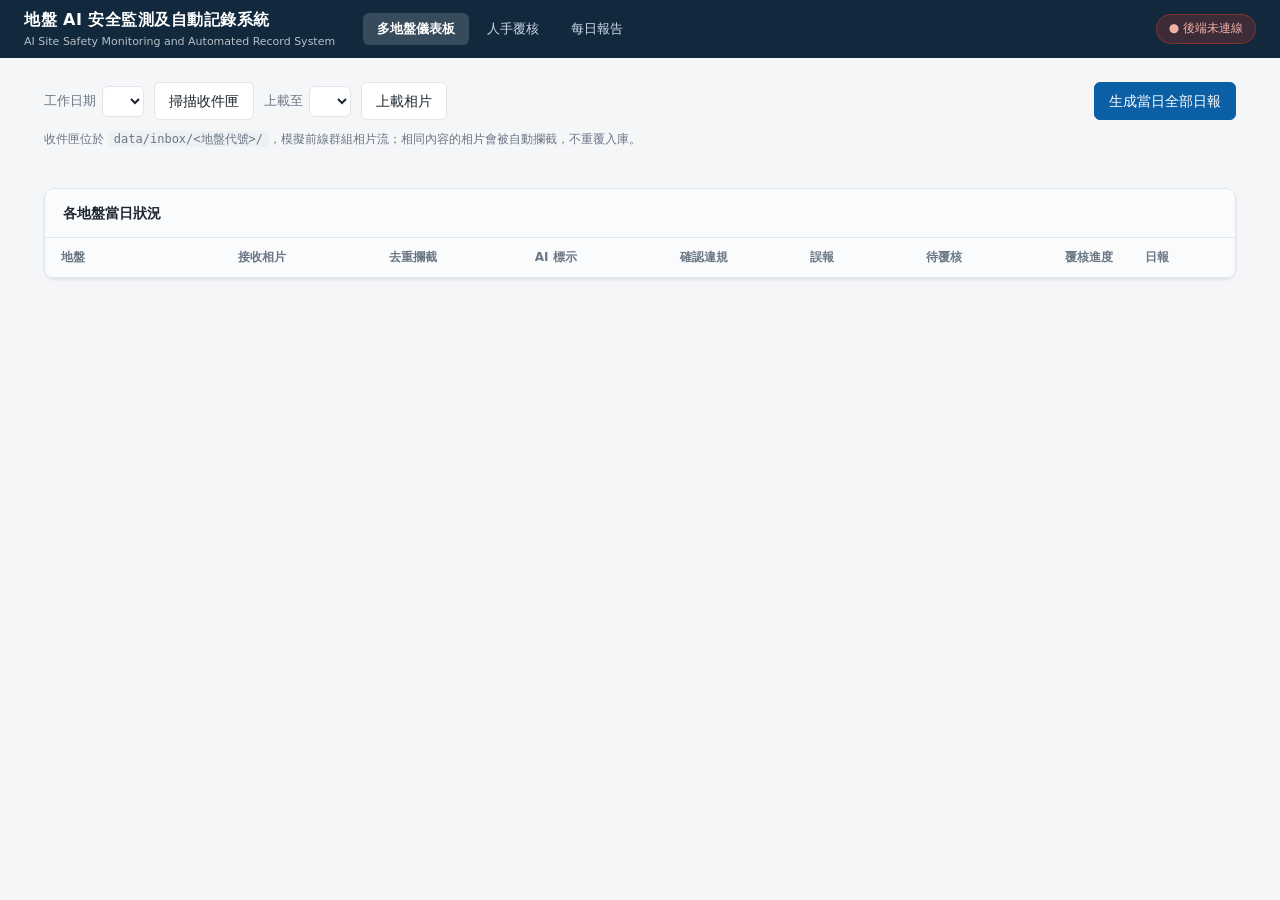
==== web/index.html @ f1bc3674 "Add AI site safety monitoring prototype Working prototype of the site safety monitoring and automate" ====
<!DOCTYPE html>
<html lang="zh-HK">
<head>
<meta charset="utf-8">
<meta name="viewport" content="width=device-width, initial-scale=1">
<title>多地盤儀表板 — 地盤 AI 安全監測系統</title>
<link rel="stylesheet" href="styles.css">
</head>
<body>
<header class="topbar">
  <div class="brand">地盤 AI 安全監測及自動記錄系統<small>AI Site Safety Monitoring and Automated Record System</small></div>
  <nav class="tabs">
    <a href="index.html">多地盤儀表板</a>
    <a href="review.html">人手覆核</a>
    <a href="reports.html">每日報告</a>
  </nav>
  <span class="detector-badge" id="detector-badge">載入中…</span>
</header>

<main>
  <div class="toolbar">
    <label class="field">工作日期
      <select id="date-select"></select>
    </label>
    <button id="btn-scan">掃描收件匣</button>
    <label class="field">上載至
      <select id="upload-site"></select>
    </label>
    <input type="file" id="upload-input" accept="image/*" multiple hidden>
    <button id="btn-upload">上載相片</button>
    <div class="spacer"></div>
    <button id="btn-reports" class="primary">生成當日全部日報</button>
  </div>
  <p class="hint">
    收件匣位於 <code>data/inbox/&lt;地盤代號&gt;/</code>，模擬前線群組相片流；相同內容的相片會被自動攔截，不重覆入庫。
  </p>

  <div class="cards" id="totals"></div>

  <section class="panel">
    <h2>各地盤當日狀況</h2>
    <table>
      <thead>
        <tr>
          <th>地盤</th>
          <th class="num">接收相片</th>
          <th class="num">去重攔截</th>
          <th class="num">AI 標示</th>
          <th class="num">確認違規</th>
          <th class="num">誤報</th>
          <th class="num">待覆核</th>
          <th class="num">覆核進度</th>
          <th>日報</th>
        </tr>
      </thead>
      <tbody id="site-rows"></tbody>
    </table>
  </section>
</main>

<div id="toast"></div>
<script src="api.js"></script>
<script>
let sites = [];
let currentDate = null;

async function loadSites() {
  sites = await API.get("/api/sites");
  const select = document.getElementById("upload-site");
  select.innerHTML = sites
    .map((s) => `<option value="${s.id}">${s.code} — ${s.name}</option>`)
    .join("");
}

async function loadDates() {
  const { dates } = await API.get("/api/dates");
  const select = document.getElementById("date-select");
  if (!dates.length) {
    select.innerHTML = "<option value=''>尚無資料</option>";
    return;
  }
  select.innerHTML = dates.map((d) => `<option value="${d}">${d}</option>`).join("");
  if (currentDate && dates.includes(currentDate)) select.value = currentDate;
  currentDate = select.value;
}

function card(label, value, tone = "") {
  return `<div class="card ${tone}"><div class="value">${value}</div><div class="label">${label}</div></div>`;
}

function renderTotals(totals) {
  document.getElementById("totals").innerHTML = [
    card("在營地盤", totals.site_count),
    card("接收相片", totals.photo_count),
    card("去重攔截", totals.duplicates_blocked),
    card("AI 標示違規", totals.ai_flagged, totals.ai_flagged ? "warn" : ""),
    card("覆核確認違規", totals.confirmed, totals.confirmed ? "alert" : "good"),
    card("待覆核", totals.pending_review, totals.pending_review ? "warn" : "good"),
    card("覆核進度", totals.review_progress + "%", totals.review_progress >= 100 ? "good" : "warn"),
  ].join("");
}

function progressTag(value) {
  const tone = value >= 100 ? "ok" : value > 0 ? "warn" : "muted";
  return `<span class="tag ${tone}">${value}%</span>`;
}

function renderSites(rows) {
  const tbody = document.getElementById("site-rows");
  if (!rows.length) {
    tbody.innerHTML = "<tr><td colspan='9' class='empty'>尚未登記任何地盤</td></tr>";
    return;
  }
  tbody.innerHTML = rows
    .map((r) => {
      const preview = `<a href="/api/reports/preview?site_id=${r.site_id}&date=${currentDate}"
                          target="_blank" rel="noopener">預覽</a>`;
      const reportCell = r.report_id
        ? `${preview} · <a href="/api/reports/${r.report_id}/download">下載 .docx</a>
           <span class="tag muted">${formatTime(r.report_generated_at)}</span>`
        : `${preview} · <button data-site="${r.site_id}" class="btn-one-report">生成 .docx</button>`;
      return `<tr>
        <td><strong>${r.site_code}</strong> ${r.site_name}</td>
        <td class="num">${r.photo_count}</td>
        <td class="num">${r.duplicates_blocked}</td>
        <td class="num">${r.ai_flagged}</td>
        <td class="num">${r.confirmed ? `<span class="tag danger">${r.confirmed}</span>` : 0}</td>
        <td class="num">${r.rejected}</td>
        <td class="num">${r.pending_review ? `<span class="tag warn">${r.pending_review}</span>` : 0}</td>
        <td class="num">${progressTag(r.review_progress)}</td>
        <td>${reportCell}</td>
      </tr>`;
    })
    .join("");

  tbody.querySelectorAll(".btn-one-report").forEach((button) => {
    button.addEventListener("click", () =>
      withBusy(button, async () => {
        const result = await API.post("/api/reports/generate", {
          site_id: Number(button.dataset.site),
          work_date: currentDate,
        });
        toast(`已生成 ${result.site_name} ${result.work_date} 日報`);
        await refresh();
      })
    );
  });
}

async function refresh() {
  if (!currentDate) {
    renderTotals({ site_count: sites.length, photo_count: 0, duplicates_blocked: 0, ai_flagged: 0, confirmed: 0, pending_review: 0, review_progress: 100 });
    renderSites([]);
    return;
  }
  const data = await API.get(`/api/dashboard?date=${currentDate}`);
  renderTotals(data.totals);
  renderSites(data.sites);
}

document.getElementById("date-select").addEventListener("change", (event) => {
  currentDate = event.target.value;
  refresh();
});

document.getElementById("btn-scan").addEventListener("click", (event) =>
  withBusy(event.target, async () => {
    const result = await API.post("/api/ingest/scan");
    toast(`接入 ${result.added} 張，攔截重覆 ${result.duplicate} 張，偵測 ${result.detection.photos ?? 0} 張`);
    await loadDates();
    await refresh();
  })
);

document.getElementById("btn-upload").addEventListener("click", () =>
  document.getElementById("upload-input").click()
);

document.getElementById("upload-input").addEventListener("change", async (event) => {
  const files = [...event.target.files];
  if (!files.length) return;
  const button = document.getElementById("btn-upload");
  await withBusy(button, async () => {
    const form = new FormData();
    form.append("site_id", document.getElementById("upload-site").value);
    files.forEach((file) => form.append("files", file));
    const result = await API.postForm("/api/ingest/upload", form);
    toast(`上載 ${result.added} 張，攔截重覆 ${result.duplicate} 張`);
    await loadDates();
    await refresh();
  });
  event.target.value = "";
});

document.getElementById("btn-reports").addEventListener("click", (event) =>
  withBusy(event.target, async () => {
    if (!currentDate) throw new Error("尚無可生成報告的日期");
    const result = await API.post("/api/reports/generate-all", { work_date: currentDate });
    toast(`已生成 ${result.reports.length} 份日報`);
    await refresh();
  })
);

(async function init() {
  await loadSites();
  await loadDates();
  await refresh();
})();
</script>
</body>
</html>
---- web/styles.css ----
:root {
  --bg: #f4f6f8;
  --surface: #ffffff;
  --border: #e2e6ea;
  --text: #1c2530;
  --muted: #6b7785;
  --accent: #0b5fa5;
  --accent-soft: #e7f0f9;
  --danger: #c0392b;
  --danger-soft: #fbeae8;
  --warn: #b8730b;
  --warn-soft: #fdf3e2;
  --ok: #1e7a4d;
  --ok-soft: #e6f4ec;
  --radius: 10px;
  --shadow: 0 1px 3px rgba(16, 27, 40, 0.08);
}

* { box-sizing: border-box; }

body {
  margin: 0;
  background: var(--bg);
  color: var(--text);
  font-family: "Microsoft JhengHei", "PingFang HK", "Segoe UI", system-ui, sans-serif;
  font-size: 14px;
  line-height: 1.6;
}

header.topbar {
  background: #12283d;
  color: #fff;
  padding: 0 24px;
  display: flex;
  align-items: center;
  gap: 28px;
  height: 58px;
  position: sticky;
  top: 0;
  z-index: 20;
}

.brand { font-size: 16px; font-weight: 700; letter-spacing: 0.5px; white-space: nowrap; }
.brand small { display: block; font-size: 11px; font-weight: 400; opacity: 0.7; letter-spacing: 0; }

nav.tabs { display: flex; gap: 4px; flex: 1; }
nav.tabs a {
  color: #cfdae6;
  text-decoration: none;
  padding: 6px 14px;
  border-radius: 6px;
  font-size: 13px;
}
nav.tabs a:hover { background: rgba(255, 255, 255, 0.1); color: #fff; }
nav.tabs a.active { background: rgba(255, 255, 255, 0.16); color: #fff; font-weight: 600; }

.detector-badge {
  font-size: 12px;
  padding: 4px 12px;
  border-radius: 999px;
  background: rgba(255, 255, 255, 0.12);
  color: #dbe6f1;
  white-space: nowrap;
  border: 1px solid rgba(255, 255, 255, 0.18);
}
.detector-badge.mock { background: rgba(230, 170, 30, 0.2); color: #f2cd7a; border-color: rgba(230, 170, 30, 0.45); }
.detector-badge.live { background: rgba(46, 160, 105, 0.22); color: #8fe0b6; border-color: rgba(46, 160, 105, 0.45); }
.detector-badge.down { background: rgba(192, 57, 43, 0.25); color: #f3b0a7; border-color: rgba(192, 57, 43, 0.5); }

main { max-width: 1240px; margin: 0 auto; padding: 24px; }

.toolbar {
  display: flex;
  flex-wrap: wrap;
  gap: 10px;
  align-items: center;
  margin-bottom: 18px;
}
.toolbar .spacer { flex: 1; }

label.field { display: flex; align-items: center; gap: 6px; font-size: 13px; color: var(--muted); }

select, input[type="text"], input[type="date"], textarea {
  font: inherit;
  padding: 6px 10px;
  border: 1px solid var(--border);
  border-radius: 6px;
  background: var(--surface);
  color: var(--text);
}
select:focus, input:focus, textarea:focus { outline: 2px solid var(--accent-soft); border-color: var(--accent); }

button {
  font: inherit;
  padding: 7px 14px;
  border: 1px solid var(--border);
  border-radius: 6px;
  background: var(--surface);
  color: var(--text);
  cursor: pointer;
  transition: background 0.15s, border-color 0.15s;
}
button:hover:not(:disabled) { background: #eef2f6; }
button:disabled { opacity: 0.5; cursor: progress; }
button.primary { background: var(--accent); border-color: var(--accent); color: #fff; }
button.primary:hover:not(:disabled) { background: #094c85; }
button.danger { background: var(--danger); border-color: var(--danger); color: #fff; }
button.danger:hover:not(:disabled) { background: #a13124; }
button.ok { background: var(--ok); border-color: var(--ok); color: #fff; }
button.ok:hover:not(:disabled) { background: #17603c; }

.cards { display: grid; grid-template-columns: repeat(auto-fit, minmax(150px, 1fr)); gap: 12px; margin-bottom: 22px; }
.card {
  background: var(--surface);
  border: 1px solid var(--border);
  border-radius: var(--radius);
  padding: 14px 16px;
  box-shadow: var(--shadow);
}
.card .value { font-size: 26px; font-weight: 700; line-height: 1.2; }
.card .label { font-size: 12px; color: var(--muted); }
.card.alert .value { color: var(--danger); }
.card.warn .value { color: var(--warn); }
.card.good .value { color: var(--ok); }

.panel {
  background: var(--surface);
  border: 1px solid var(--border);
  border-radius: var(--radius);
  box-shadow: var(--shadow);
  overflow: hidden;
  margin-bottom: 22px;
}
.panel > h2 {
  margin: 0;
  padding: 13px 18px;
  font-size: 14px;
  border-bottom: 1px solid var(--border);
  background: #fafbfc;
}

table { width: 100%; border-collapse: collapse; }
th, td { padding: 10px 16px; text-align: left; border-bottom: 1px solid var(--border); }
th { font-size: 12px; color: var(--muted); font-weight: 600; background: #fafbfc; }
tbody tr:last-child td { border-bottom: none; }
tbody tr:hover { background: #f8fafc; }
td.num, th.num { text-align: right; font-variant-numeric: tabular-nums; }

.tag {
  display: inline-block;
  padding: 2px 9px;
  border-radius: 999px;
  font-size: 12px;
  white-space: nowrap;
}
.tag.danger { background: var(--danger-soft); color: var(--danger); }
.tag.warn { background: var(--warn-soft); color: var(--warn); }
.tag.ok { background: var(--ok-soft); color: var(--ok); }
.tag.muted { background: #eef1f4; color: var(--muted); }

.grid-review { display: grid; grid-template-columns: repeat(auto-fill, minmax(330px, 1fr)); gap: 16px; }

.review-card {
  background: var(--surface);
  border: 1px solid var(--border);
  border-radius: var(--radius);
  box-shadow: var(--shadow);
  overflow: hidden;
  display: flex;
  flex-direction: column;
}
.review-card.done { opacity: 0.55; }
.review-card img {
  width: 100%;
  height: 210px;
  object-fit: cover;
  background: #dfe4ea;
  display: block;
  cursor: zoom-in;
}
.review-card .body { padding: 12px 14px; flex: 1; }
.review-card .title { font-weight: 700; margin-bottom: 4px; }
.review-card .meta { font-size: 12px; color: var(--muted); }
.review-card .actions { display: flex; gap: 8px; padding: 0 14px 14px; }
.review-card .actions button { flex: 1; }
.review-card textarea { width: 100%; margin-top: 8px; resize: vertical; min-height: 34px; }

.empty { padding: 40px 20px; text-align: center; color: var(--muted); }

#toast {
  position: fixed;
  right: 20px;
  bottom: 20px;
  display: flex;
  flex-direction: column;
  gap: 8px;
  z-index: 60;
}
#toast div {
  background: #12283d;
  color: #fff;
  padding: 10px 16px;
  border-radius: 8px;
  box-shadow: 0 4px 14px rgba(0, 0, 0, 0.2);
  font-size: 13px;
  max-width: 380px;
}
#toast div.err { background: var(--danger); }

dialog.lightbox { border: none; border-radius: 10px; padding: 0; max-width: 92vw; max-height: 92vh; }
dialog.lightbox img { display: block; max-width: 88vw; max-height: 88vh; }
dialog.lightbox::backdrop { background: rgba(0, 0, 0, 0.65); }

.hint { font-size: 12px; color: var(--muted); margin: -8px 0 16px; }
code { background: #eef1f4; padding: 1px 6px; border-radius: 4px; font-size: 12px; }
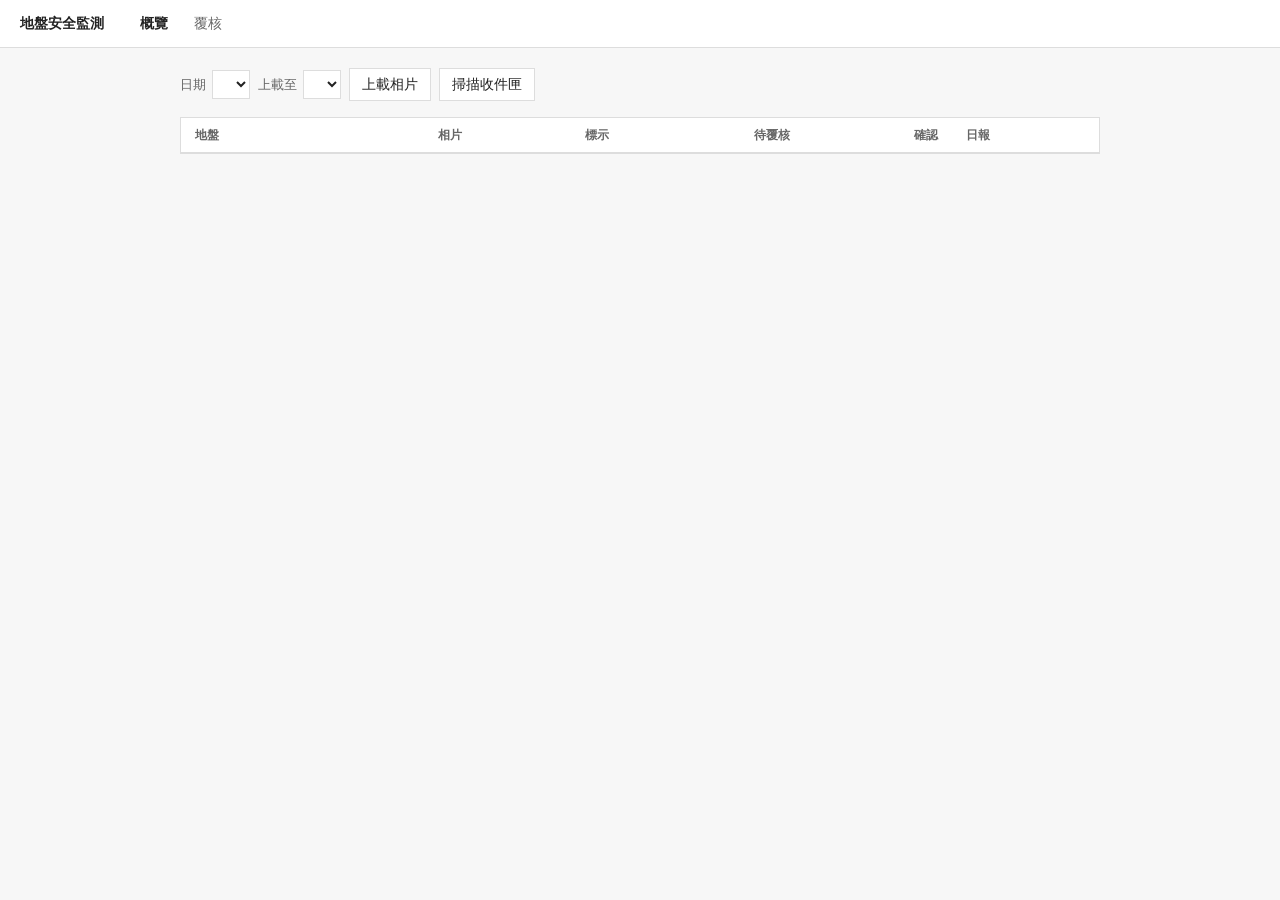
==== commit 6f86eb2c: "Simplify admin UI to two pages and remove photo deduplication Co-authored-by: Cursor <cursoragent@cu" ====
--- a/web/index.html
+++ b/web/index.html
@@ -3,53 +3,40 @@
 <head>
 <meta charset="utf-8">
 <meta name="viewport" content="width=device-width, initial-scale=1">
-<title>多地盤儀表板 — 地盤 AI 安全監測系統</title>
+<title>概覽 — 地盤安全監測</title>
 <link rel="stylesheet" href="styles.css">
 </head>
 <body>
 <header class="topbar">
-  <div class="brand">地盤 AI 安全監測及自動記錄系統<small>AI Site Safety Monitoring and Automated Record System</small></div>
+  <div class="brand">地盤安全監測</div>
   <nav class="tabs">
-    <a href="index.html">多地盤儀表板</a>
-    <a href="review.html">人手覆核</a>
-    <a href="reports.html">每日報告</a>
+    <a href="index.html">概覽</a>
+    <a href="review.html">覆核</a>
   </nav>
-  <span class="detector-badge" id="detector-badge">載入中…</span>
 </header>
 
 <main>
   <div class="toolbar">
-    <label class="field">工作日期
+    <label class="field">日期
       <select id="date-select"></select>
     </label>
-    <button id="btn-scan">掃描收件匣</button>
     <label class="field">上載至
       <select id="upload-site"></select>
     </label>
     <input type="file" id="upload-input" accept="image/*" multiple hidden>
     <button id="btn-upload">上載相片</button>
-    <div class="spacer"></div>
-    <button id="btn-reports" class="primary">生成當日全部日報</button>
+    <button id="btn-scan">掃描收件匣</button>
   </div>
-  <p class="hint">
-    收件匣位於 <code>data/inbox/&lt;地盤代號&gt;/</code>，模擬前線群組相片流；相同內容的相片會被自動攔截，不重覆入庫。
-  </p>
-
-  <div class="cards" id="totals"></div>
 
   <section class="panel">
-    <h2>各地盤當日狀況</h2>
     <table>
       <thead>
         <tr>
           <th>地盤</th>
-          <th class="num">接收相片</th>
-          <th class="num">去重攔截</th>
-          <th class="num">AI 標示</th>
-          <th class="num">確認違規</th>
-          <th class="num">誤報</th>
+          <th class="num">相片</th>
+          <th class="num">標示</th>
           <th class="num">待覆核</th>
-          <th class="num">覆核進度</th>
+          <th class="num">確認</th>
           <th>日報</th>
         </tr>
       </thead>
@@ -66,9 +53,8 @@
 
 async function loadSites() {
   sites = await API.get("/api/sites");
-  const select = document.getElementById("upload-site");
-  select.innerHTML = sites
-    .map((s) => `<option value="${s.id}">${s.code} — ${s.name}</option>`)
+  document.getElementById("upload-site").innerHTML = sites
+    .map((s) => `<option value="${s.id}">${s.code} ${s.name}</option>`)
     .join("");
 }
 
@@ -84,51 +70,26 @@
   currentDate = select.value;
 }
 
-function card(label, value, tone = "") {
-  return `<div class="card ${tone}"><div class="value">${value}</div><div class="label">${label}</div></div>`;
-}
-
-function renderTotals(totals) {
-  document.getElementById("totals").innerHTML = [
-    card("在營地盤", totals.site_count),
-    card("接收相片", totals.photo_count),
-    card("去重攔截", totals.duplicates_blocked),
-    card("AI 標示違規", totals.ai_flagged, totals.ai_flagged ? "warn" : ""),
-    card("覆核確認違規", totals.confirmed, totals.confirmed ? "alert" : "good"),
-    card("待覆核", totals.pending_review, totals.pending_review ? "warn" : "good"),
-    card("覆核進度", totals.review_progress + "%", totals.review_progress >= 100 ? "good" : "warn"),
-  ].join("");
-}
-
-function progressTag(value) {
-  const tone = value >= 100 ? "ok" : value > 0 ? "warn" : "muted";
-  return `<span class="tag ${tone}">${value}%</span>`;
-}
-
 function renderSites(rows) {
   const tbody = document.getElementById("site-rows");
   if (!rows.length) {
-    tbody.innerHTML = "<tr><td colspan='9' class='empty'>尚未登記任何地盤</td></tr>";
+    tbody.innerHTML = "<tr><td colspan='6' class='empty'>尚未登記任何地盤</td></tr>";
     return;
   }
   tbody.innerHTML = rows
     .map((r) => {
       const preview = `<a href="/api/reports/preview?site_id=${r.site_id}&date=${currentDate}"
                           target="_blank" rel="noopener">預覽</a>`;
-      const reportCell = r.report_id
-        ? `${preview} · <a href="/api/reports/${r.report_id}/download">下載 .docx</a>
-           <span class="tag muted">${formatTime(r.report_generated_at)}</span>`
-        : `${preview} · <button data-site="${r.site_id}" class="btn-one-report">生成 .docx</button>`;
+      const report = r.report_id
+        ? `${preview} · <a href="/api/reports/${r.report_id}/download">下載</a>`
+        : `${preview} · <button data-site="${r.site_id}" class="btn-one-report">生成</button>`;
       return `<tr>
-        <td><strong>${r.site_code}</strong> ${r.site_name}</td>
+        <td>${r.site_code} ${r.site_name}</td>
         <td class="num">${r.photo_count}</td>
-        <td class="num">${r.duplicates_blocked}</td>
         <td class="num">${r.ai_flagged}</td>
+        <td class="num">${r.pending_review ? `<span class="tag warn">${r.pending_review}</span>` : 0}</td>
         <td class="num">${r.confirmed ? `<span class="tag danger">${r.confirmed}</span>` : 0}</td>
-        <td class="num">${r.rejected}</td>
-        <td class="num">${r.pending_review ? `<span class="tag warn">${r.pending_review}</span>` : 0}</td>
-        <td class="num">${progressTag(r.review_progress)}</td>
-        <td>${reportCell}</td>
+        <td>${report}</td>
       </tr>`;
     })
     .join("");
@@ -136,11 +97,11 @@
   tbody.querySelectorAll(".btn-one-report").forEach((button) => {
     button.addEventListener("click", () =>
       withBusy(button, async () => {
-        const result = await API.post("/api/reports/generate", {
+        await API.post("/api/reports/generate", {
           site_id: Number(button.dataset.site),
           work_date: currentDate,
         });
-        toast(`已生成 ${result.site_name} ${result.work_date} 日報`);
+        toast("已生成日報");
         await refresh();
       })
     );
@@ -149,12 +110,10 @@
 
 async function refresh() {
   if (!currentDate) {
-    renderTotals({ site_count: sites.length, photo_count: 0, duplicates_blocked: 0, ai_flagged: 0, confirmed: 0, pending_review: 0, review_progress: 100 });
     renderSites([]);
     return;
   }
   const data = await API.get(`/api/dashboard?date=${currentDate}`);
-  renderTotals(data.totals);
   renderSites(data.sites);
 }
 
@@ -166,7 +125,7 @@
 document.getElementById("btn-scan").addEventListener("click", (event) =>
   withBusy(event.target, async () => {
     const result = await API.post("/api/ingest/scan");
-    toast(`接入 ${result.added} 張，攔截重覆 ${result.duplicate} 張，偵測 ${result.detection.photos ?? 0} 張`);
+    toast(`接入 ${result.added} 張`);
     await loadDates();
     await refresh();
   })
@@ -185,21 +144,12 @@
     form.append("site_id", document.getElementById("upload-site").value);
     files.forEach((file) => form.append("files", file));
     const result = await API.postForm("/api/ingest/upload", form);
-    toast(`上載 ${result.added} 張，攔截重覆 ${result.duplicate} 張`);
+    toast(`上載 ${result.added} 張`);
     await loadDates();
     await refresh();
   });
   event.target.value = "";
 });
-
-document.getElementById("btn-reports").addEventListener("click", (event) =>
-  withBusy(event.target, async () => {
-    if (!currentDate) throw new Error("尚無可生成報告的日期");
-    const result = await API.post("/api/reports/generate-all", { work_date: currentDate });
-    toast(`已生成 ${result.reports.length} 份日報`);
-    await refresh();
-  })
-);
 
 (async function init() {
   await loadSites();
--- a/web/styles.css
+++ b/web/styles.css
@@ -1,19 +1,11 @@
 :root {
-  --bg: #f4f6f8;
-  --surface: #ffffff;
-  --border: #e2e6ea;
-  --text: #1c2530;
-  --muted: #6b7785;
-  --accent: #0b5fa5;
-  --accent-soft: #e7f0f9;
-  --danger: #c0392b;
-  --danger-soft: #fbeae8;
-  --warn: #b8730b;
-  --warn-soft: #fdf3e2;
-  --ok: #1e7a4d;
-  --ok-soft: #e6f4ec;
-  --radius: 10px;
-  --shadow: 0 1px 3px rgba(16, 27, 40, 0.08);
+  --bg: #f7f7f7;
+  --line: #ddd;
+  --text: #222;
+  --muted: #666;
+  --accent: #1a1a1a;
+  --danger: #b42318;
+  --warn: #9a6700;
 }
 
 * { box-sizing: border-box; }
@@ -22,194 +14,151 @@
   margin: 0;
   background: var(--bg);
   color: var(--text);
-  font-family: "Microsoft JhengHei", "PingFang HK", "Segoe UI", system-ui, sans-serif;
-  font-size: 14px;
-  line-height: 1.6;
+  font: 14px/1.5 "Microsoft JhengHei", "PingFang HK", "Segoe UI", system-ui, sans-serif;
 }
 
 header.topbar {
-  background: #12283d;
-  color: #fff;
-  padding: 0 24px;
   display: flex;
   align-items: center;
-  gap: 28px;
-  height: 58px;
-  position: sticky;
-  top: 0;
-  z-index: 20;
+  gap: 24px;
+  height: 48px;
+  padding: 0 20px;
+  background: #fff;
+  border-bottom: 1px solid var(--line);
 }
 
-.brand { font-size: 16px; font-weight: 700; letter-spacing: 0.5px; white-space: nowrap; }
-.brand small { display: block; font-size: 11px; font-weight: 400; opacity: 0.7; letter-spacing: 0; }
+.brand { font-weight: 700; white-space: nowrap; }
 
-nav.tabs { display: flex; gap: 4px; flex: 1; }
+nav.tabs { display: flex; gap: 2px; }
 nav.tabs a {
-  color: #cfdae6;
+  color: var(--muted);
   text-decoration: none;
-  padding: 6px 14px;
-  border-radius: 6px;
-  font-size: 13px;
+  padding: 6px 12px;
 }
-nav.tabs a:hover { background: rgba(255, 255, 255, 0.1); color: #fff; }
-nav.tabs a.active { background: rgba(255, 255, 255, 0.16); color: #fff; font-weight: 600; }
+nav.tabs a:hover { color: var(--text); }
+nav.tabs a.active { color: var(--text); font-weight: 700; }
 
-.detector-badge {
-  font-size: 12px;
-  padding: 4px 12px;
-  border-radius: 999px;
-  background: rgba(255, 255, 255, 0.12);
-  color: #dbe6f1;
-  white-space: nowrap;
-  border: 1px solid rgba(255, 255, 255, 0.18);
-}
-.detector-badge.mock { background: rgba(230, 170, 30, 0.2); color: #f2cd7a; border-color: rgba(230, 170, 30, 0.45); }
-.detector-badge.live { background: rgba(46, 160, 105, 0.22); color: #8fe0b6; border-color: rgba(46, 160, 105, 0.45); }
-.detector-badge.down { background: rgba(192, 57, 43, 0.25); color: #f3b0a7; border-color: rgba(192, 57, 43, 0.5); }
-
-main { max-width: 1240px; margin: 0 auto; padding: 24px; }
+main { max-width: 960px; margin: 0 auto; padding: 20px; }
 
 .toolbar {
   display: flex;
   flex-wrap: wrap;
-  gap: 10px;
+  gap: 8px;
   align-items: center;
-  margin-bottom: 18px;
+  margin-bottom: 16px;
 }
 .toolbar .spacer { flex: 1; }
 
-label.field { display: flex; align-items: center; gap: 6px; font-size: 13px; color: var(--muted); }
+label.field {
+  display: flex;
+  align-items: center;
+  gap: 6px;
+  color: var(--muted);
+  font-size: 13px;
+}
 
-select, input[type="text"], input[type="date"], textarea {
+select, input[type="text"], textarea {
   font: inherit;
-  padding: 6px 10px;
-  border: 1px solid var(--border);
-  border-radius: 6px;
-  background: var(--surface);
+  padding: 5px 8px;
+  border: 1px solid var(--line);
+  background: #fff;
   color: var(--text);
 }
-select:focus, input:focus, textarea:focus { outline: 2px solid var(--accent-soft); border-color: var(--accent); }
+select:focus, input:focus, textarea:focus { outline: 1px solid var(--text); }
 
 button {
   font: inherit;
-  padding: 7px 14px;
-  border: 1px solid var(--border);
-  border-radius: 6px;
-  background: var(--surface);
+  padding: 5px 12px;
+  border: 1px solid var(--line);
+  background: #fff;
   color: var(--text);
   cursor: pointer;
-  transition: background 0.15s, border-color 0.15s;
 }
-button:hover:not(:disabled) { background: #eef2f6; }
+button:hover:not(:disabled) { background: #eee; }
 button:disabled { opacity: 0.5; cursor: progress; }
 button.primary { background: var(--accent); border-color: var(--accent); color: #fff; }
-button.primary:hover:not(:disabled) { background: #094c85; }
+button.primary:hover:not(:disabled) { background: #333; }
 button.danger { background: var(--danger); border-color: var(--danger); color: #fff; }
-button.danger:hover:not(:disabled) { background: #a13124; }
-button.ok { background: var(--ok); border-color: var(--ok); color: #fff; }
-button.ok:hover:not(:disabled) { background: #17603c; }
-
-.cards { display: grid; grid-template-columns: repeat(auto-fit, minmax(150px, 1fr)); gap: 12px; margin-bottom: 22px; }
-.card {
-  background: var(--surface);
-  border: 1px solid var(--border);
-  border-radius: var(--radius);
-  padding: 14px 16px;
-  box-shadow: var(--shadow);
-}
-.card .value { font-size: 26px; font-weight: 700; line-height: 1.2; }
-.card .label { font-size: 12px; color: var(--muted); }
-.card.alert .value { color: var(--danger); }
-.card.warn .value { color: var(--warn); }
-.card.good .value { color: var(--ok); }
+button.danger:hover:not(:disabled) { background: #912018; }
 
 .panel {
-  background: var(--surface);
-  border: 1px solid var(--border);
-  border-radius: var(--radius);
-  box-shadow: var(--shadow);
-  overflow: hidden;
-  margin-bottom: 22px;
+  background: #fff;
+  border: 1px solid var(--line);
 }
 .panel > h2 {
   margin: 0;
-  padding: 13px 18px;
-  font-size: 14px;
-  border-bottom: 1px solid var(--border);
-  background: #fafbfc;
+  padding: 10px 14px;
+  font-size: 13px;
+  font-weight: 700;
+  border-bottom: 1px solid var(--line);
 }
 
 table { width: 100%; border-collapse: collapse; }
-th, td { padding: 10px 16px; text-align: left; border-bottom: 1px solid var(--border); }
-th { font-size: 12px; color: var(--muted); font-weight: 600; background: #fafbfc; }
+th, td { padding: 8px 14px; text-align: left; border-bottom: 1px solid var(--line); }
+th { font-size: 12px; color: var(--muted); font-weight: 600; }
 tbody tr:last-child td { border-bottom: none; }
-tbody tr:hover { background: #f8fafc; }
 td.num, th.num { text-align: right; font-variant-numeric: tabular-nums; }
+
+a { color: var(--text); }
+a:hover { text-decoration: none; }
 
 .tag {
   display: inline-block;
-  padding: 2px 9px;
-  border-radius: 999px;
   font-size: 12px;
   white-space: nowrap;
 }
-.tag.danger { background: var(--danger-soft); color: var(--danger); }
-.tag.warn { background: var(--warn-soft); color: var(--warn); }
-.tag.ok { background: var(--ok-soft); color: var(--ok); }
-.tag.muted { background: #eef1f4; color: var(--muted); }
+.tag.danger { color: var(--danger); }
+.tag.warn { color: var(--warn); }
+.tag.muted { color: var(--muted); }
 
-.grid-review { display: grid; grid-template-columns: repeat(auto-fill, minmax(330px, 1fr)); gap: 16px; }
+.grid-review {
+  display: grid;
+  grid-template-columns: repeat(auto-fill, minmax(280px, 1fr));
+  gap: 12px;
+}
 
 .review-card {
-  background: var(--surface);
-  border: 1px solid var(--border);
-  border-radius: var(--radius);
-  box-shadow: var(--shadow);
-  overflow: hidden;
+  background: #fff;
+  border: 1px solid var(--line);
   display: flex;
   flex-direction: column;
 }
-.review-card.done { opacity: 0.55; }
+.review-card.done { opacity: 0.5; }
 .review-card img {
   width: 100%;
-  height: 210px;
+  height: 180px;
   object-fit: cover;
-  background: #dfe4ea;
+  background: #eee;
   display: block;
   cursor: zoom-in;
 }
-.review-card .body { padding: 12px 14px; flex: 1; }
-.review-card .title { font-weight: 700; margin-bottom: 4px; }
-.review-card .meta { font-size: 12px; color: var(--muted); }
-.review-card .actions { display: flex; gap: 8px; padding: 0 14px 14px; }
+.review-card .body { padding: 10px 12px; flex: 1; }
+.review-card .title { font-weight: 700; }
+.review-card .meta { font-size: 12px; color: var(--muted); margin-top: 2px; }
+.review-card .actions { display: flex; gap: 8px; padding: 0 12px 12px; }
 .review-card .actions button { flex: 1; }
-.review-card textarea { width: 100%; margin-top: 8px; resize: vertical; min-height: 34px; }
+.review-card textarea { width: 100%; margin-top: 8px; resize: vertical; min-height: 32px; }
 
-.empty { padding: 40px 20px; text-align: center; color: var(--muted); }
+.empty { padding: 32px 16px; text-align: center; color: var(--muted); }
 
 #toast {
   position: fixed;
-  right: 20px;
-  bottom: 20px;
+  right: 16px;
+  bottom: 16px;
   display: flex;
   flex-direction: column;
-  gap: 8px;
+  gap: 6px;
   z-index: 60;
 }
 #toast div {
-  background: #12283d;
+  background: #222;
   color: #fff;
-  padding: 10px 16px;
-  border-radius: 8px;
-  box-shadow: 0 4px 14px rgba(0, 0, 0, 0.2);
+  padding: 8px 12px;
   font-size: 13px;
-  max-width: 380px;
+  max-width: 360px;
 }
 #toast div.err { background: var(--danger); }
 
-dialog.lightbox { border: none; border-radius: 10px; padding: 0; max-width: 92vw; max-height: 92vh; }
+dialog.lightbox { border: 1px solid var(--line); padding: 0; max-width: 92vw; max-height: 92vh; }
 dialog.lightbox img { display: block; max-width: 88vw; max-height: 88vh; }
-dialog.lightbox::backdrop { background: rgba(0, 0, 0, 0.65); }
-
-.hint { font-size: 12px; color: var(--muted); margin: -8px 0 16px; }
-code { background: #eef1f4; padding: 1px 6px; border-radius: 4px; font-size: 12px; }
+dialog.lightbox::backdrop { background: rgba(0, 0, 0, 0.55); }
